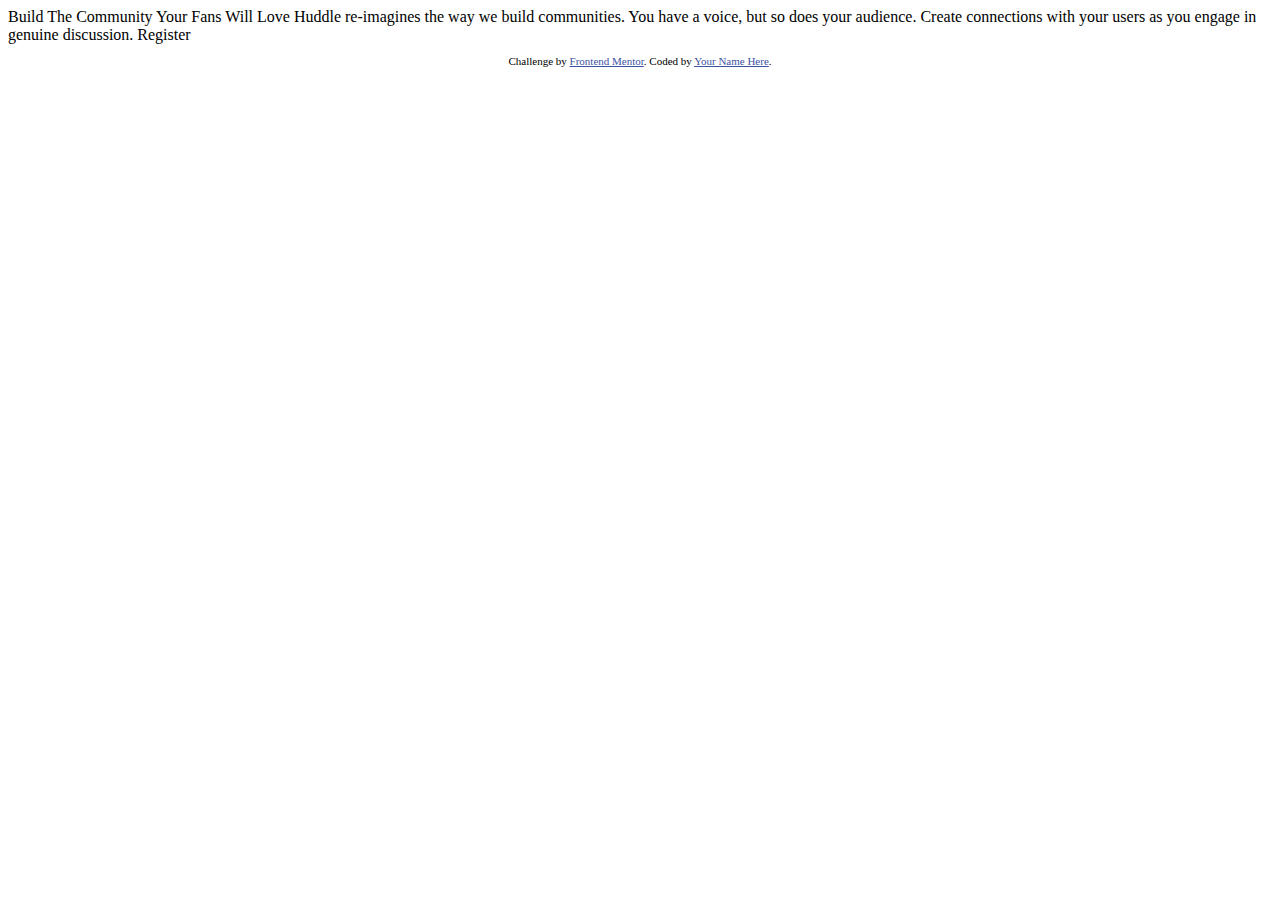
==== huddle-landing-page-with-single-introductory-section-master/index.html @ dfc435fb "initiate huddle landing page" ====
<!DOCTYPE html>
<html lang="en">
<head>
  <meta charset="UTF-8">
  <meta name="viewport" content="width=device-width, initial-scale=1.0"> <!-- displays site properly based on user's device -->

  <link rel="icon" type="image/png" sizes="32x32" href="./images/favicon-32x32.png">
  
  <title>Frontend Mentor | Huddle landing page with single introductory section</title>

  <!-- Feel free to remove these styles or customise in your own stylesheet 👍 -->
  <style>
    .attribution { font-size: 11px; text-align: center; }
    .attribution a { color: hsl(228, 45%, 44%); }
  </style>
</head>
<body>

  Build The Community Your Fans Will Love

  Huddle re-imagines the way we build communities. You have a voice, but so does your audience. 
  Create connections with your users as you engage in genuine discussion. 

  Register

  <footer>
    <p class="attribution">
      Challenge by <a href="https://www.frontendmentor.io?ref=challenge" target="_blank">Frontend Mentor</a>. 
      Coded by <a href="#">Your Name Here</a>.
    </p>
  </footer>
</body>
</html>
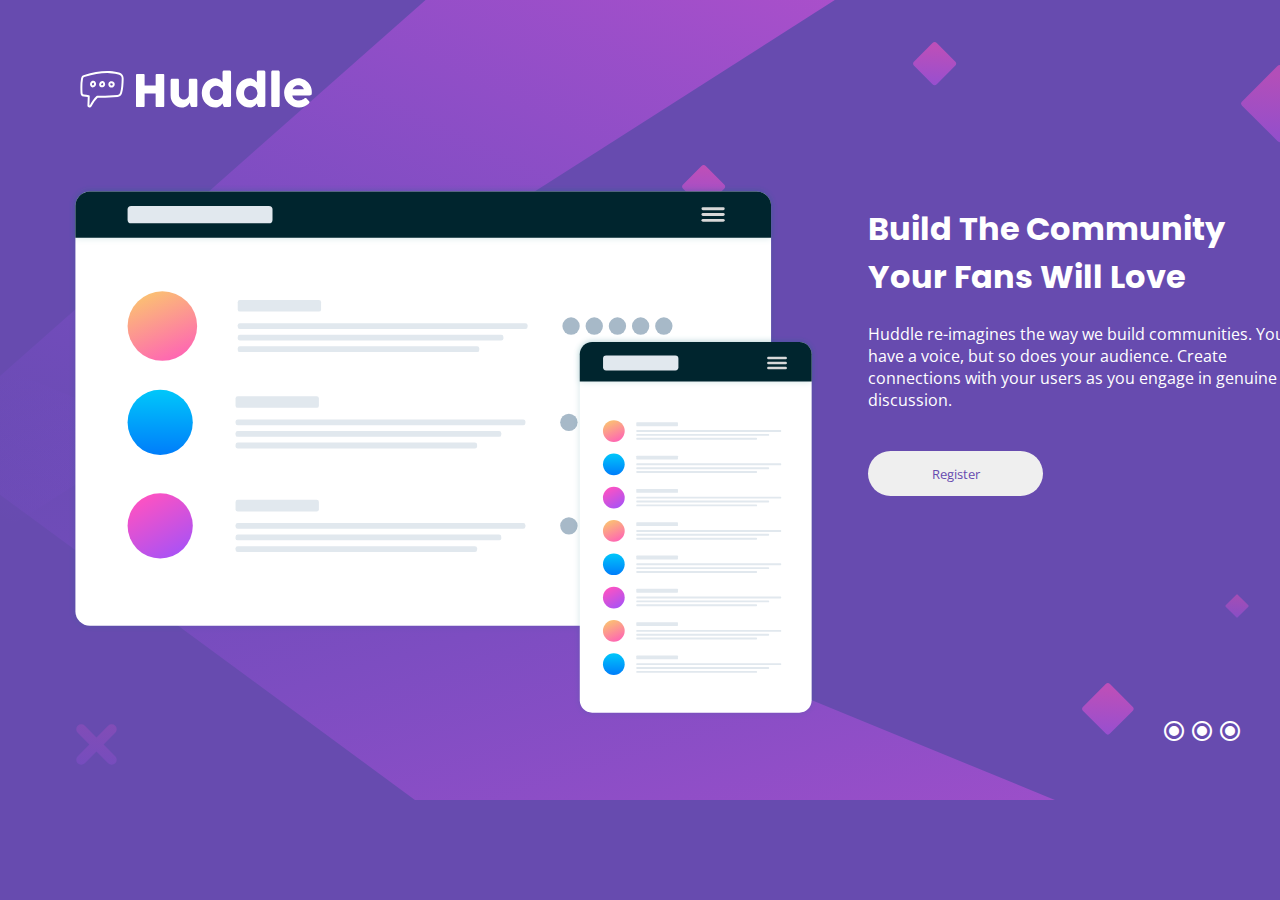
==== commit f0f0dda1: "commit 11:32" ====
--- a/huddle-landing-page-with-single-introductory-section-master/index.html
+++ b/huddle-landing-page-with-single-introductory-section-master/index.html
@@ -5,29 +5,36 @@
   <meta name="viewport" content="width=device-width, initial-scale=1.0"> <!-- displays site properly based on user's device -->
 
   <link rel="icon" type="image/png" sizes="32x32" href="./images/favicon-32x32.png">
+  <link rel="stylesheet" href="style.css">
+
+  <link rel="preconnect" href="https://fonts.googleapis.com">
+  <link rel="preconnect" href="https://fonts.gstatic.com" crossorigin>
+  <link href="https://fonts.googleapis.com/css2?family=Open+Sans&family=Poppins:wght@400;600&display=swap" rel="stylesheet">
   
+  <link rel="stylesheet" href="https://fonts.googleapis.com/css2?family=Material+Symbols+Outlined:opsz,wght,FILL,GRAD@48,400,0,0" />
+
   <title>Frontend Mentor | Huddle landing page with single introductory section</title>
-
-  <!-- Feel free to remove these styles or customise in your own stylesheet 👍 -->
-  <style>
-    .attribution { font-size: 11px; text-align: center; }
-    .attribution a { color: hsl(228, 45%, 44%); }
-  </style>
 </head>
 <body>
+  <header>
+    <img src="./images/logo.svg">
+  </header>
+  <main>
+    <img src="./images/illustration-mockups.svg" id="template">
 
-  Build The Community Your Fans Will Love
+    <div id="writing">
+      <h1>Build The Community Your Fans Will Love</h1>
 
-  Huddle re-imagines the way we build communities. You have a voice, but so does your audience. 
-  Create connections with your users as you engage in genuine discussion. 
+      <p>Huddle re-imagines the way we build communities. You have a voice, but so does your audience. 
+      Create connections with your users as you engage in genuine discussion.</p> 
+    </div>
 
-  Register
-
+    <button>Register</button>
+  </main>
   <footer>
-    <p class="attribution">
-      Challenge by <a href="https://www.frontendmentor.io?ref=challenge" target="_blank">Frontend Mentor</a>. 
-      Coded by <a href="#">Your Name Here</a>.
-    </p>
+    <span class="material-symbols-outlined">radio_button_checked</span>
+    <span class="material-symbols-outlined">radio_button_checked</span>
+    <span class="material-symbols-outlined">radio_button_checked</span>
   </footer>
 </body>
 </html>--- a/huddle-landing-page-with-single-introductory-section-master/style.css
+++ b/huddle-landing-page-with-single-introductory-section-master/style.css
@@ -0,0 +1,118 @@
+body{
+    background-image: url(./images/bg-mobile.svg);
+    background-color: hsl(257, 40%, 49%);
+    background-repeat: no-repeat;
+}
+
+header img{
+    width: 125px;
+    margin-top: 25px;
+    margin-left: 30px;
+}
+
+img{
+    width: 300px;
+    margin: auto;
+}
+
+main{
+    width: 85%;
+    margin: auto;
+    margin-top: 50px;
+    text-align: center;
+}
+
+h1{
+    font-family: 'Poppins', sans-serif;
+    color: white;
+    font-size: x-large;
+}
+
+p{
+    font-family: 'Open Sans', sans-serif;
+    color: white;
+}
+
+button{
+    margin-top: 10px;
+    border: 0;
+    border-radius: 50px;
+    font-family: 'Open Sans', sans-serif;
+    color: hsl(257, 40%, 49%);
+    width: 175px;
+    height: 35px;
+    cursor: pointer;
+}
+
+button:hover{
+    color: white;
+    background-color: hsl(300, 69%, 71%);
+}
+
+
+footer{
+    margin: auto;
+    margin-top: 35px;
+    margin-bottom: 35px;
+    color: white;
+    text-align: center;
+}
+
+span:hover{
+    color: hsl(300, 69%, 71%);
+    cursor: pointer;
+}
+
+@media only screen and (min-width: 376px){
+    body{
+        background-image: url(./images/bg-desktop.svg);
+    }
+
+    header img{
+        width: 250px;
+        margin-left: 60px;
+        margin-top: 50px;
+    }
+
+    main{
+        margin-top: 60px;
+        margin-left: 60px;
+        display: grid;
+        column-gap: 0;
+        row-gap: 0;
+        grid-template-columns: 750px 750px;
+        grid-template-rows: 50% 50%;
+        text-align: left;
+    }
+
+    #template{
+        grid-column: 1 / 2;
+        grid-row: 1 / 2;
+        width: 750px;
+    }
+
+    #writing{
+        grid-column: 2;
+        grid-row: 1;
+        margin-left: 50px;
+        width: 440px;
+    }
+
+    h1{
+        font-size: xx-large;
+    }
+
+    button{
+        grid-column: 2;
+        grid-row: 2;
+        margin-left: 50px;
+        height: 45px;
+        margin-top: -15px;
+    }
+
+    footer{
+        text-align: right;
+        margin-top: -30px;
+        margin-right: 30px;
+    }
+}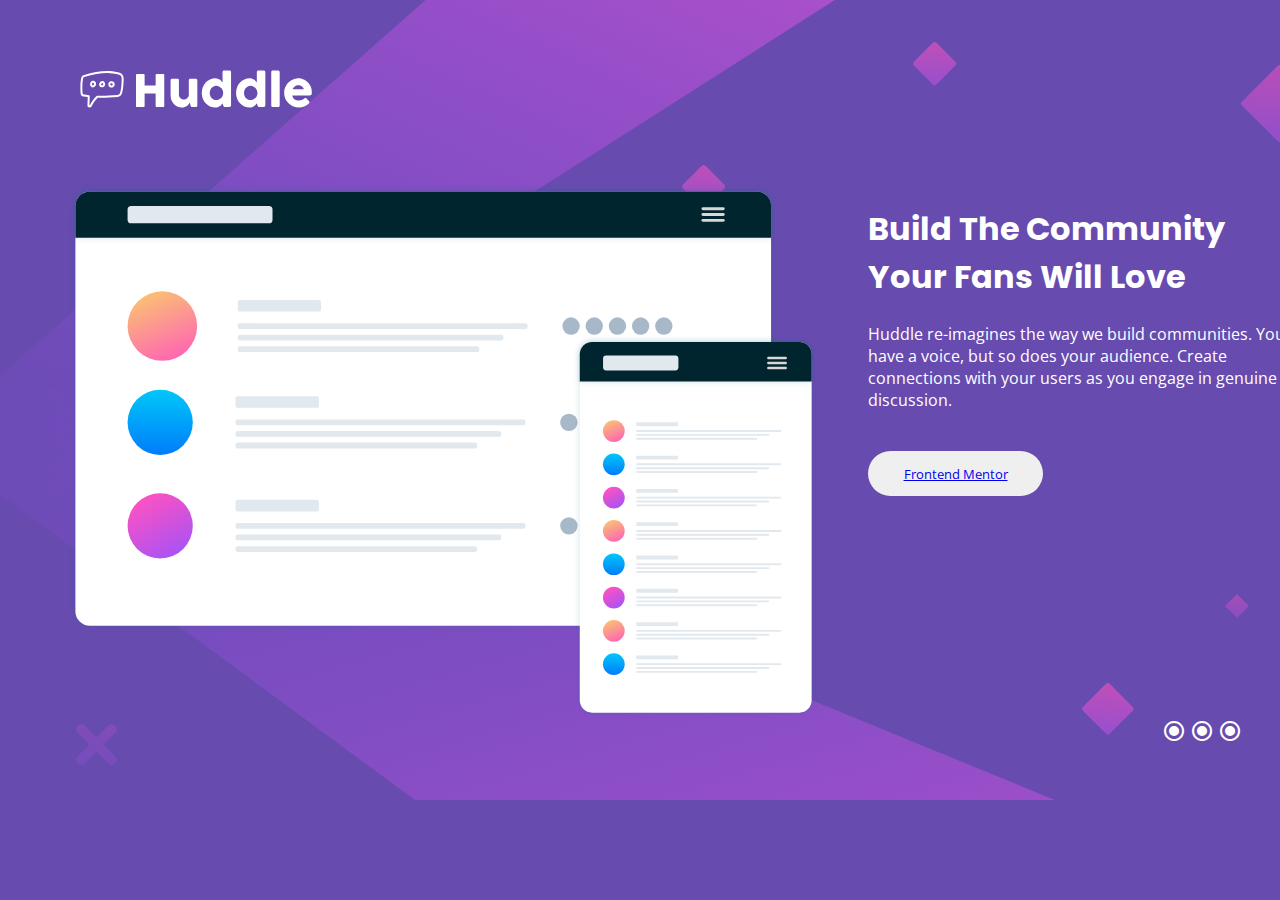
==== commit e7168a93: "forgot" ====
--- a/huddle-landing-page-with-single-introductory-section-master/index.html
+++ b/huddle-landing-page-with-single-introductory-section-master/index.html
@@ -29,7 +29,7 @@
       Create connections with your users as you engage in genuine discussion.</p> 
     </div>
 
-    <button>Register</button>
+    <button><a href="https://www.frontendmentor.io/challenges/huddle-landing-page-with-a-single-introductory-section-B_2Wvxgi0" target="_blank">Frontend Mentor</a></button>
   </main>
   <footer>
     <span class="material-symbols-outlined">radio_button_checked</span>
--- a/huddle-landing-page-with-single-introductory-section-master/style.css
+++ b/huddle-landing-page-with-single-introductory-section-master/style.css
@@ -1,3 +1,54 @@
+@-webkit-keyframes slide-in-bottom {
+    0% {
+      -webkit-transform: translateY(1000px);
+              transform: translateY(1000px);
+      opacity: 0;
+    }
+    100% {
+      -webkit-transform: translateY(0);
+              transform: translateY(0);
+      opacity: 1;
+    }
+}
+@keyframes slide-in-bottom {
+    0% {
+      -webkit-transform: translateY(1000px);
+              transform: translateY(1000px);
+      opacity: 0;
+    }
+    100% {
+      -webkit-transform: translateY(0);
+              transform: translateY(0);
+      opacity: 1;
+    }
+}
+
+@-webkit-keyframes tracking-in-expand {
+    0% {
+      letter-spacing: -0.5em;
+      opacity: 0;
+    }
+    40% {
+      opacity: 0.6;
+    }
+    100% {
+      opacity: 1;
+    }
+  }
+  @keyframes tracking-in-expand {
+    0% {
+      letter-spacing: -0.5em;
+      opacity: 0;
+    }
+    40% {
+      opacity: 0.6;
+    }
+    100% {
+      opacity: 1;
+    }
+  }
+  
+
 body{
     background-image: url(./images/bg-mobile.svg);
     background-color: hsl(257, 40%, 49%);
@@ -8,6 +59,8 @@
     width: 125px;
     margin-top: 25px;
     margin-left: 30px;
+    -webkit-animation: slide-in-bottom 2s ease-in-out both;
+	        animation: slide-in-bottom 2s ease-in-out both;
 }
 
 img{
@@ -26,6 +79,8 @@
     font-family: 'Poppins', sans-serif;
     color: white;
     font-size: x-large;
+    -webkit-animation: tracking-in-expand 1.5s cubic-bezier(0.215, 0.610, 0.355, 1.000) 2s both;
+	        animation: tracking-in-expand 1.5s cubic-bezier(0.215, 0.610, 0.355, 1.000) 2s both;
 }
 
 p{
